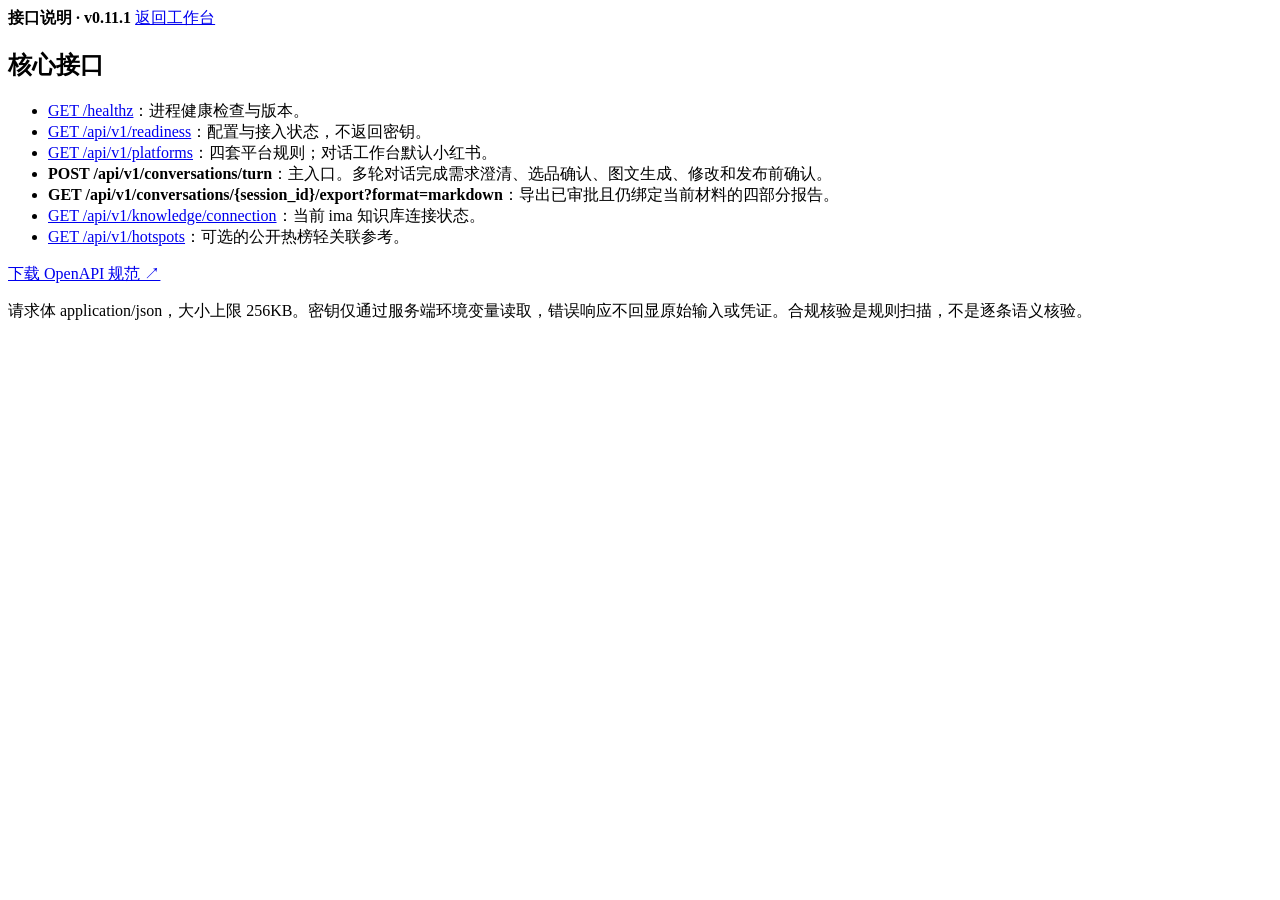
==== app/static/api.html @ 97726b2c "chore: bump 0.11.1" ====
<!doctype html>
<html lang="zh-CN">
<head>
<meta charset="utf-8">
<meta name="viewport" content="width=device-width,initial-scale=1">
<title>接口说明 · 华为PC营销图文助手</title>
<link rel="stylesheet" href="/static/style.css?v=0.11.1-1">
</head>
<body>
<main class="docs-page">
  <header class="docs-header">
    <strong>接口说明 · v0.11.1</strong>
    <a href="/">返回工作台</a>
  </header>
  <section>
    <h2>核心接口</h2>
    <ul>
      <li><a href="/healthz">GET /healthz</a>：进程健康检查与版本。</li>
      <li><a href="/api/v1/readiness">GET /api/v1/readiness</a>：配置与接入状态，不返回密钥。</li>
      <li><a href="/api/v1/platforms">GET /api/v1/platforms</a>：四套平台规则；对话工作台默认小红书。</li>
      <li><strong>POST /api/v1/conversations/turn</strong>：主入口。多轮对话完成需求澄清、选品确认、图文生成、修改和发布前确认。</li>
      <li><strong>GET /api/v1/conversations/{session_id}/export?format=markdown</strong>：导出已审批且仍绑定当前材料的四部分报告。</li>
      <li><a href="/api/v1/knowledge/connection">GET /api/v1/knowledge/connection</a>：当前 ima 知识库连接状态。</li>
      <li><a href="/api/v1/hotspots">GET /api/v1/hotspots</a>：可选的公开热榜轻关联参考。</li>
    </ul>
    <p><a href="/openapi.json">下载 OpenAPI 规范 ↗</a></p>
    <p class="hint">请求体 application/json，大小上限 256KB。密钥仅通过服务端环境变量读取，错误响应不回显原始输入或凭证。合规核验是规则扫描，不是逐条语义核验。</p>
  </section>
</main>
</body>
</html>
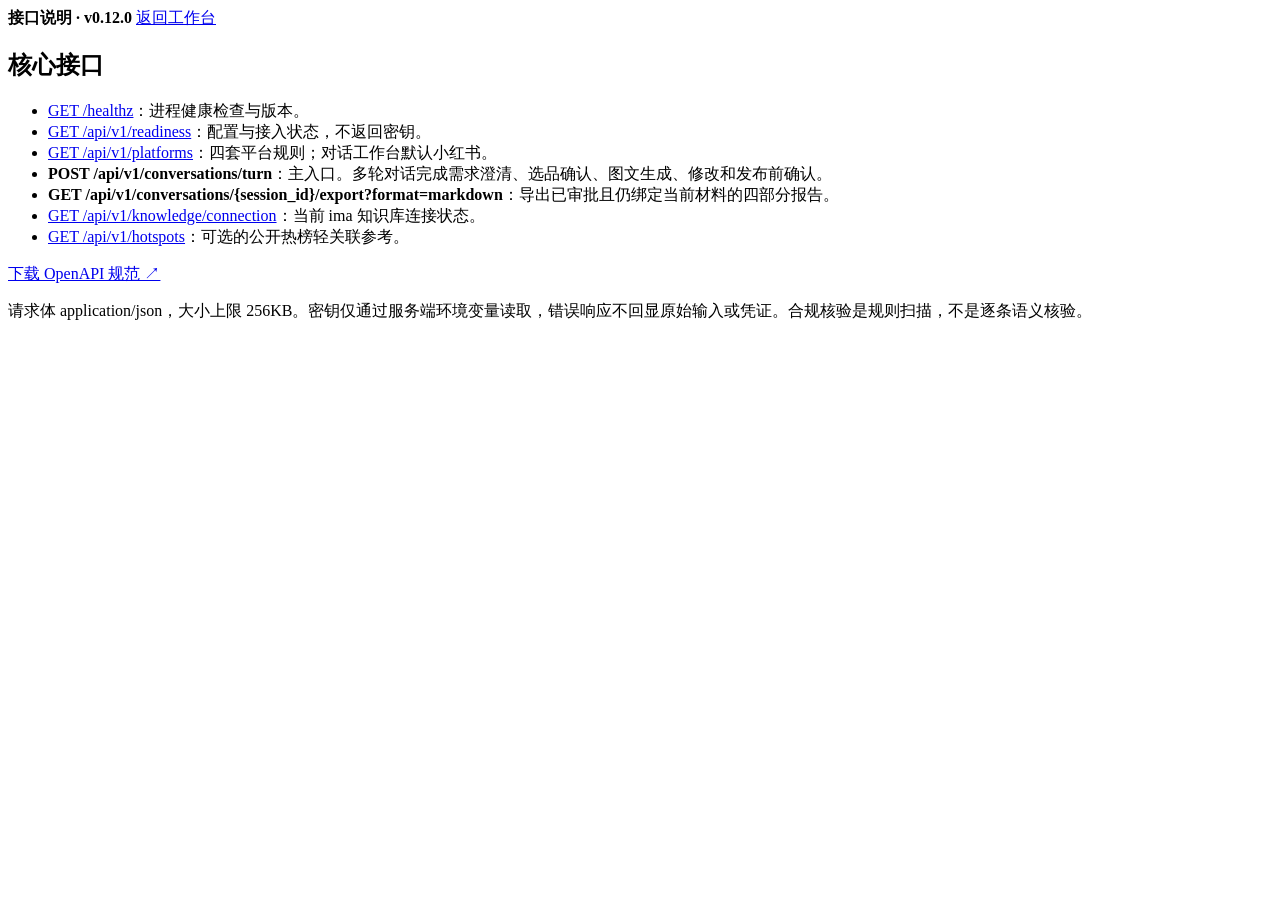
==== commit 1d99e6be: "feat: dedicated image channel with 13 styles and KB-original option - IMAGE_API_BASE_URL/IMAGE_API_K" ====
--- a/app/static/api.html
+++ b/app/static/api.html
@@ -4,12 +4,12 @@
 <meta charset="utf-8">
 <meta name="viewport" content="width=device-width,initial-scale=1">
 <title>接口说明 · 华为PC营销图文助手</title>
-<link rel="stylesheet" href="/static/style.css?v=0.11.1-1">
+<link rel="stylesheet" href="/static/style.css?v=0.12.0-1">
 </head>
 <body>
 <main class="docs-page">
   <header class="docs-header">
-    <strong>接口说明 · v0.11.1</strong>
+    <strong>接口说明 · v0.12.0</strong>
     <a href="/">返回工作台</a>
   </header>
   <section>
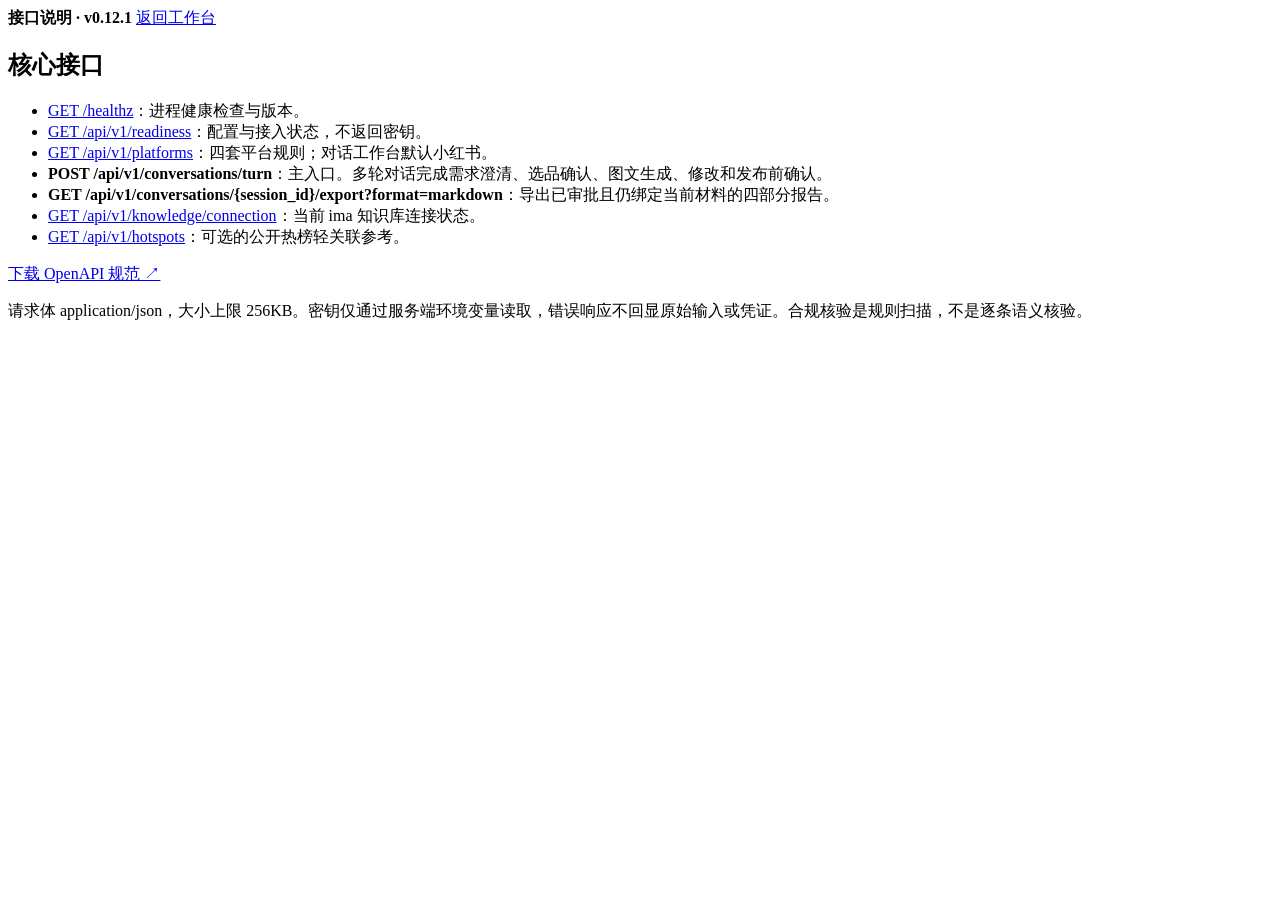
==== commit 8e9011a2: "feat: switch image channel to frimodel gpt-image-2-w with fallback - primary: https://api.frimodel.c" ====
--- a/app/static/api.html
+++ b/app/static/api.html
@@ -4,12 +4,12 @@
 <meta charset="utf-8">
 <meta name="viewport" content="width=device-width,initial-scale=1">
 <title>接口说明 · 华为PC营销图文助手</title>
-<link rel="stylesheet" href="/static/style.css?v=0.12.0-1">
+<link rel="stylesheet" href="/static/style.css?v=0.12.1-1">
 </head>
 <body>
 <main class="docs-page">
   <header class="docs-header">
-    <strong>接口说明 · v0.12.0</strong>
+    <strong>接口说明 · v0.12.1</strong>
     <a href="/">返回工作台</a>
   </header>
   <section>
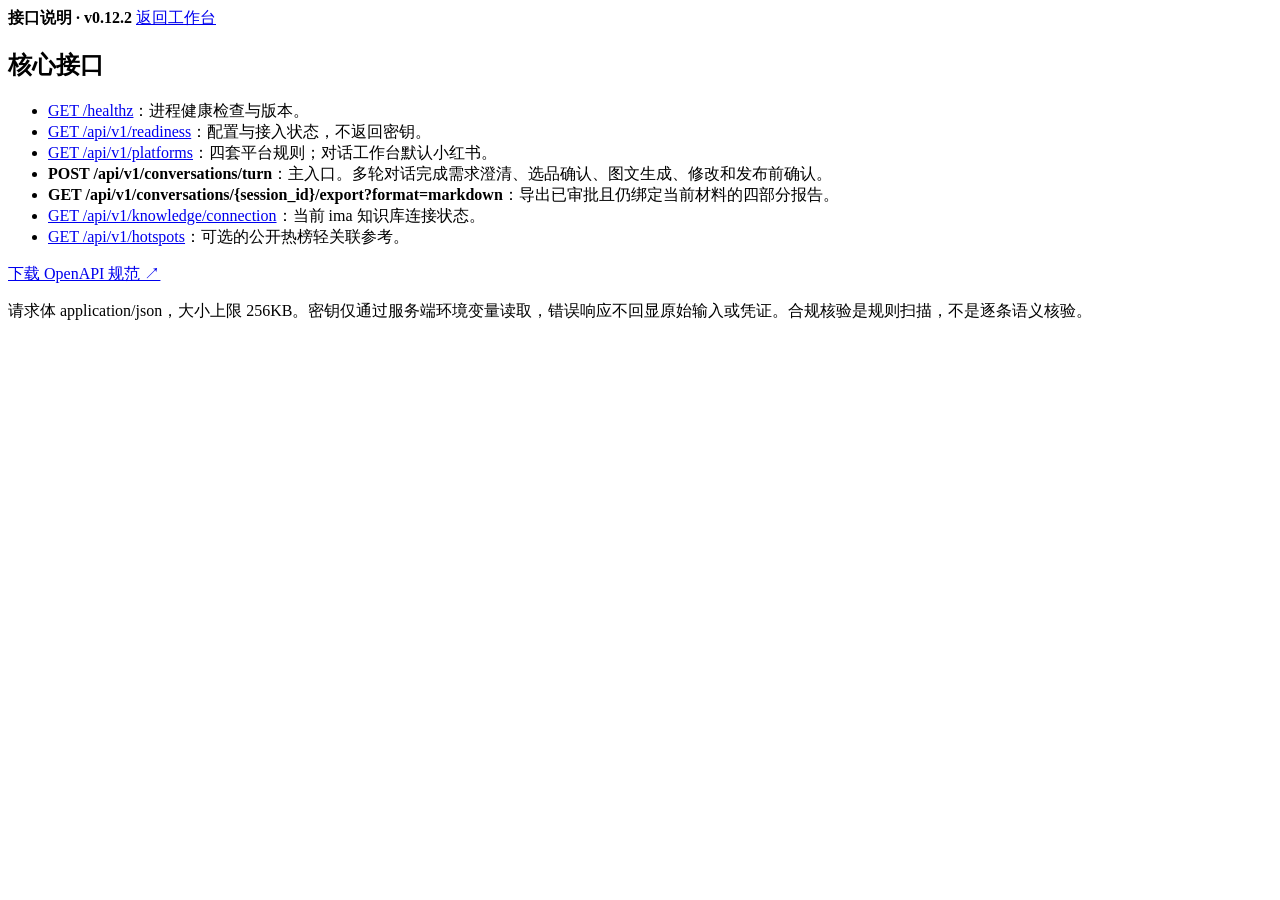
==== commit b605c142: "fix: keep generated scenes free of third-party software logos" ====
--- a/app/static/api.html
+++ b/app/static/api.html
@@ -4,12 +4,12 @@
 <meta charset="utf-8">
 <meta name="viewport" content="width=device-width,initial-scale=1">
 <title>接口说明 · 华为PC营销图文助手</title>
-<link rel="stylesheet" href="/static/style.css?v=0.12.1-1">
+<link rel="stylesheet" href="/static/style.css?v=0.12.2-1">
 </head>
 <body>
 <main class="docs-page">
   <header class="docs-header">
-    <strong>接口说明 · v0.12.1</strong>
+    <strong>接口说明 · v0.12.2</strong>
     <a href="/">返回工作台</a>
   </header>
   <section>
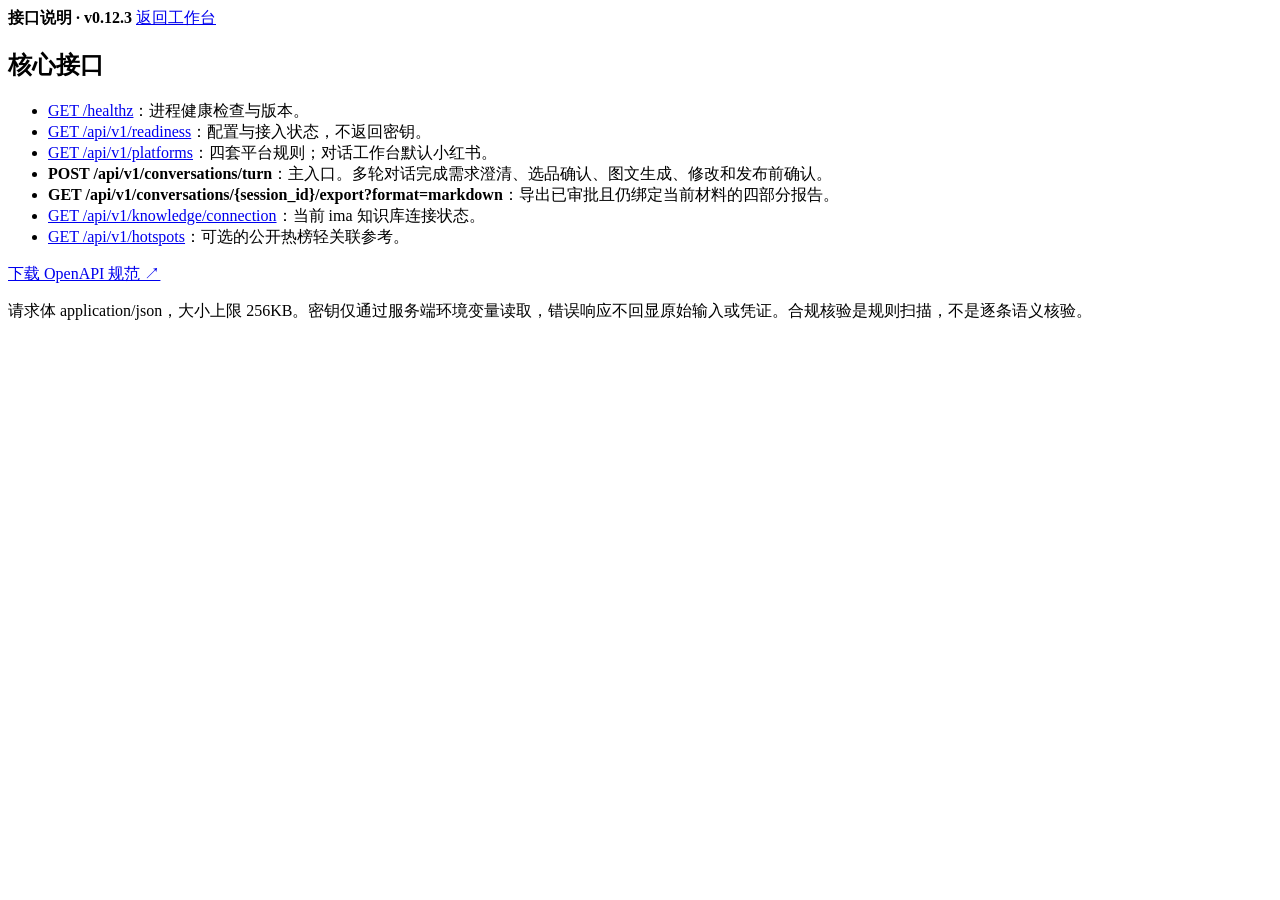
==== commit 8db64a74: "feat: image output ratio follows knowledge base original by default - ratio=kb default (reference im" ====
--- a/app/static/api.html
+++ b/app/static/api.html
@@ -4,12 +4,12 @@
 <meta charset="utf-8">
 <meta name="viewport" content="width=device-width,initial-scale=1">
 <title>接口说明 · 华为PC营销图文助手</title>
-<link rel="stylesheet" href="/static/style.css?v=0.12.2-1">
+<link rel="stylesheet" href="/static/style.css?v=0.12.3-1">
 </head>
 <body>
 <main class="docs-page">
   <header class="docs-header">
-    <strong>接口说明 · v0.12.2</strong>
+    <strong>接口说明 · v0.12.3</strong>
     <a href="/">返回工作台</a>
   </header>
   <section>
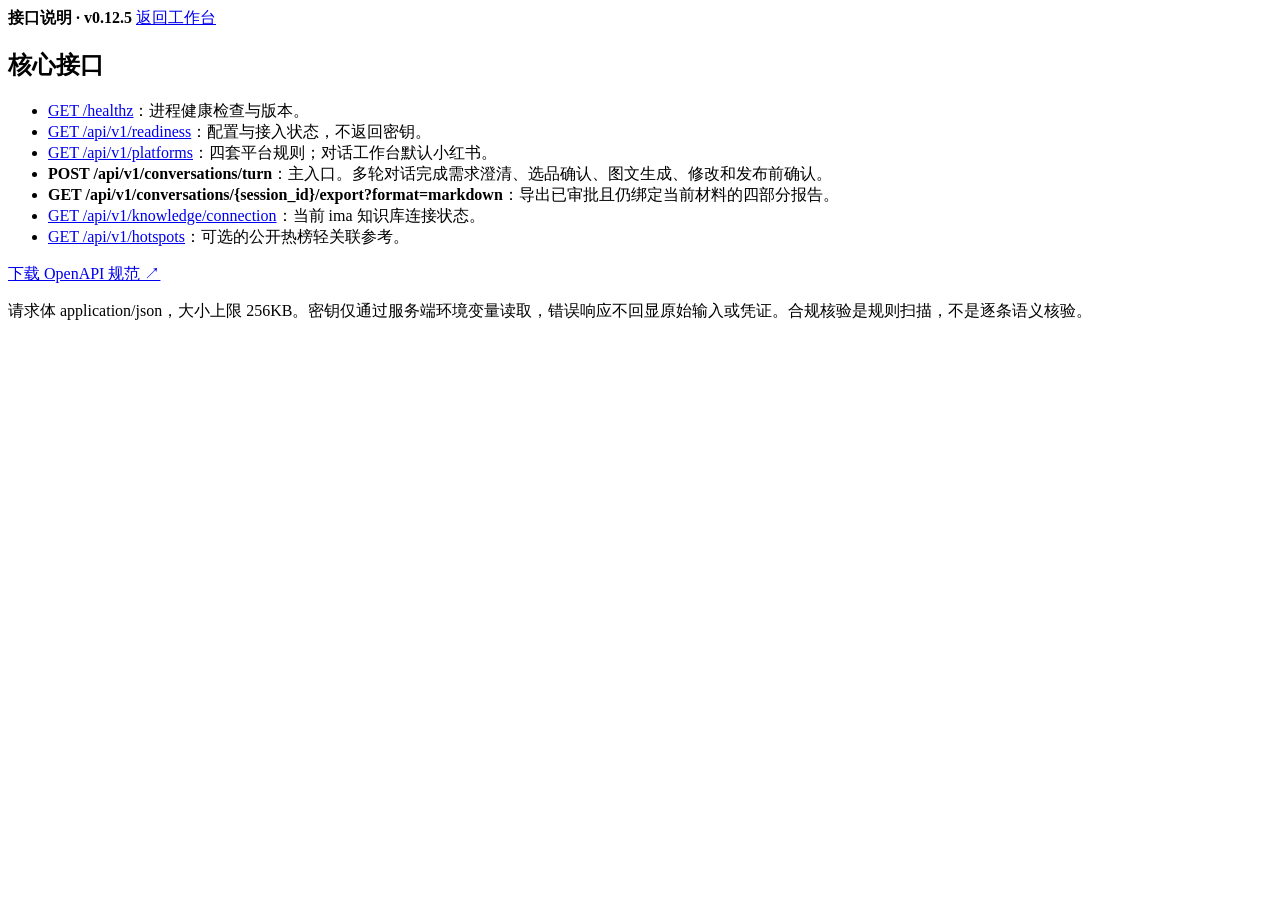
==== commit b2e5910e: "chore: reconcile 0.12.5 with blend and cookie onboarding" ====
--- a/app/static/api.html
+++ b/app/static/api.html
@@ -4,12 +4,12 @@
 <meta charset="utf-8">
 <meta name="viewport" content="width=device-width,initial-scale=1">
 <title>接口说明 · 华为PC营销图文助手</title>
-<link rel="stylesheet" href="/static/style.css?v=0.12.3-1">
+<link rel="stylesheet" href="/static/style.css?v=0.12.5-1">
 </head>
 <body>
 <main class="docs-page">
   <header class="docs-header">
-    <strong>接口说明 · v0.12.3</strong>
+    <strong>接口说明 · v0.12.5</strong>
     <a href="/">返回工作台</a>
   </header>
   <section>
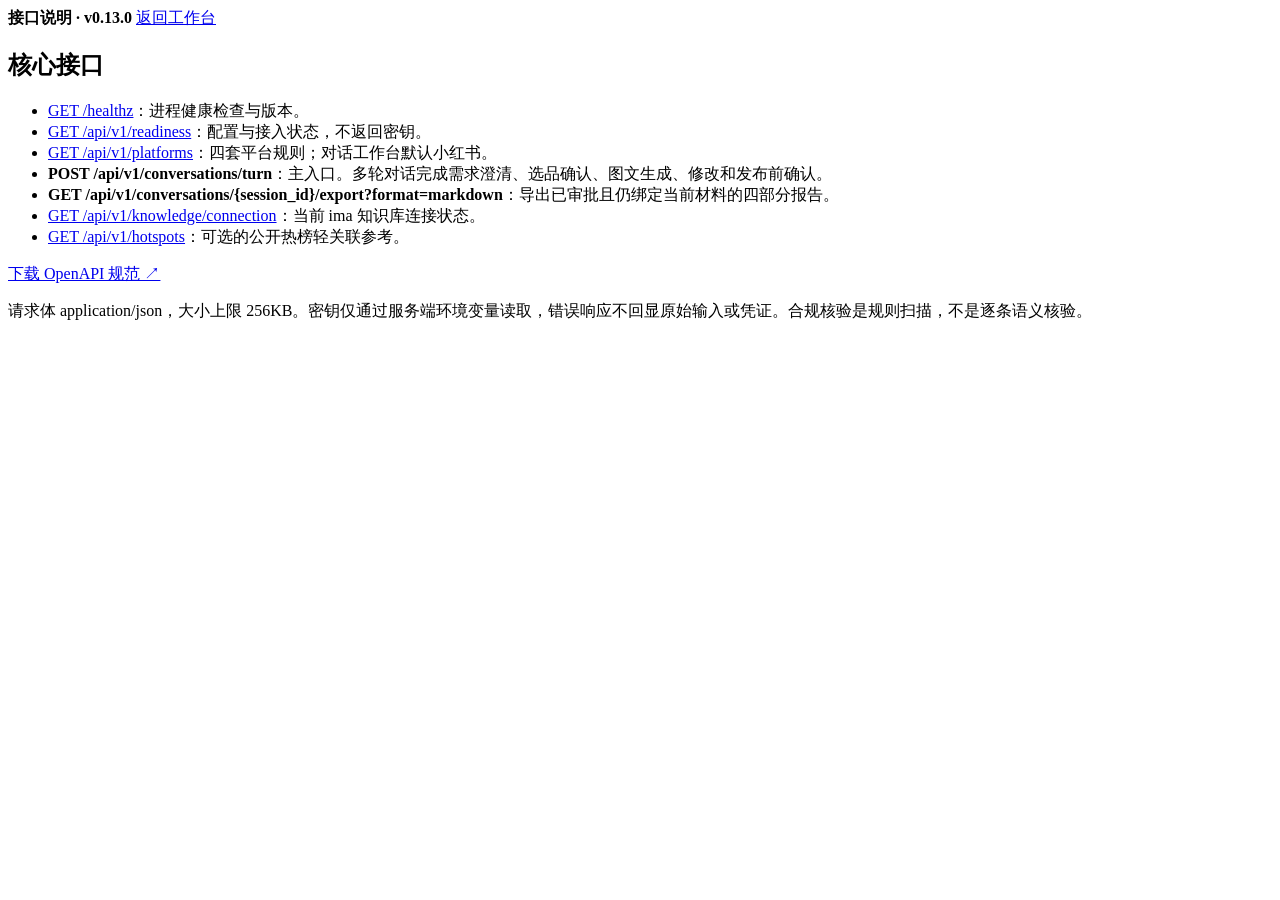
==== commit 9b3fdbfd: "feat: multi-provider text models with DeepSeek v4.1 flash default" ====
--- a/app/static/api.html
+++ b/app/static/api.html
@@ -4,12 +4,12 @@
 <meta charset="utf-8">
 <meta name="viewport" content="width=device-width,initial-scale=1">
 <title>接口说明 · 华为PC营销图文助手</title>
-<link rel="stylesheet" href="/static/style.css?v=0.12.5-1">
+<link rel="stylesheet" href="/static/style.css?v=0.13.0-1">
 </head>
 <body>
 <main class="docs-page">
   <header class="docs-header">
-    <strong>接口说明 · v0.12.5</strong>
+    <strong>接口说明 · v0.13.0</strong>
     <a href="/">返回工作台</a>
   </header>
   <section>
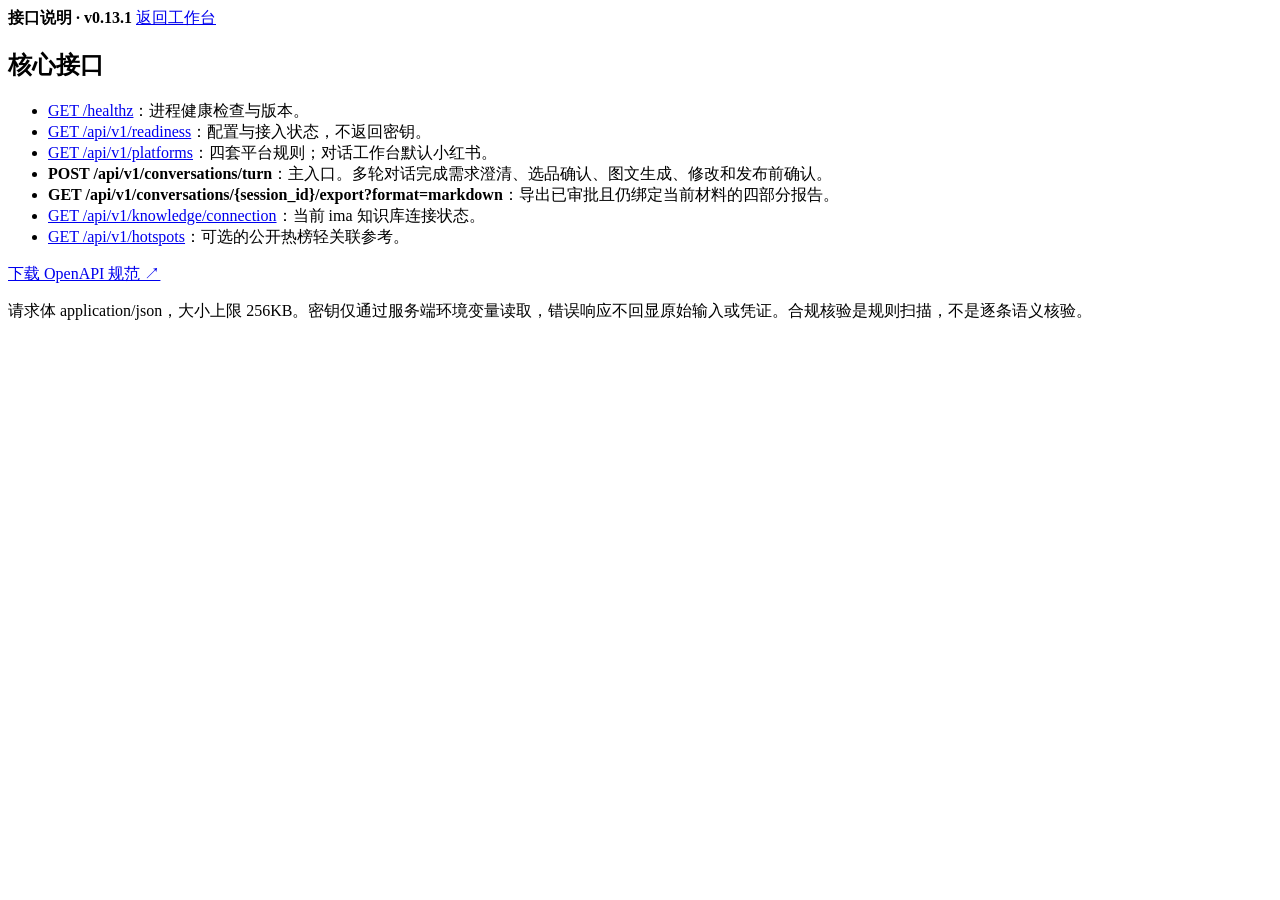
==== commit 0c59c9c4: "fix: fast DeepSeek drafting and model catalog - enable_thinking=false for structured JSON (14s, no r" ====
--- a/app/static/api.html
+++ b/app/static/api.html
@@ -4,12 +4,12 @@
 <meta charset="utf-8">
 <meta name="viewport" content="width=device-width,initial-scale=1">
 <title>接口说明 · 华为PC营销图文助手</title>
-<link rel="stylesheet" href="/static/style.css?v=0.13.0-1">
+<link rel="stylesheet" href="/static/style.css?v=0.13.1-1">
 </head>
 <body>
 <main class="docs-page">
   <header class="docs-header">
-    <strong>接口说明 · v0.13.0</strong>
+    <strong>接口说明 · v0.13.1</strong>
     <a href="/">返回工作台</a>
   </header>
   <section>
